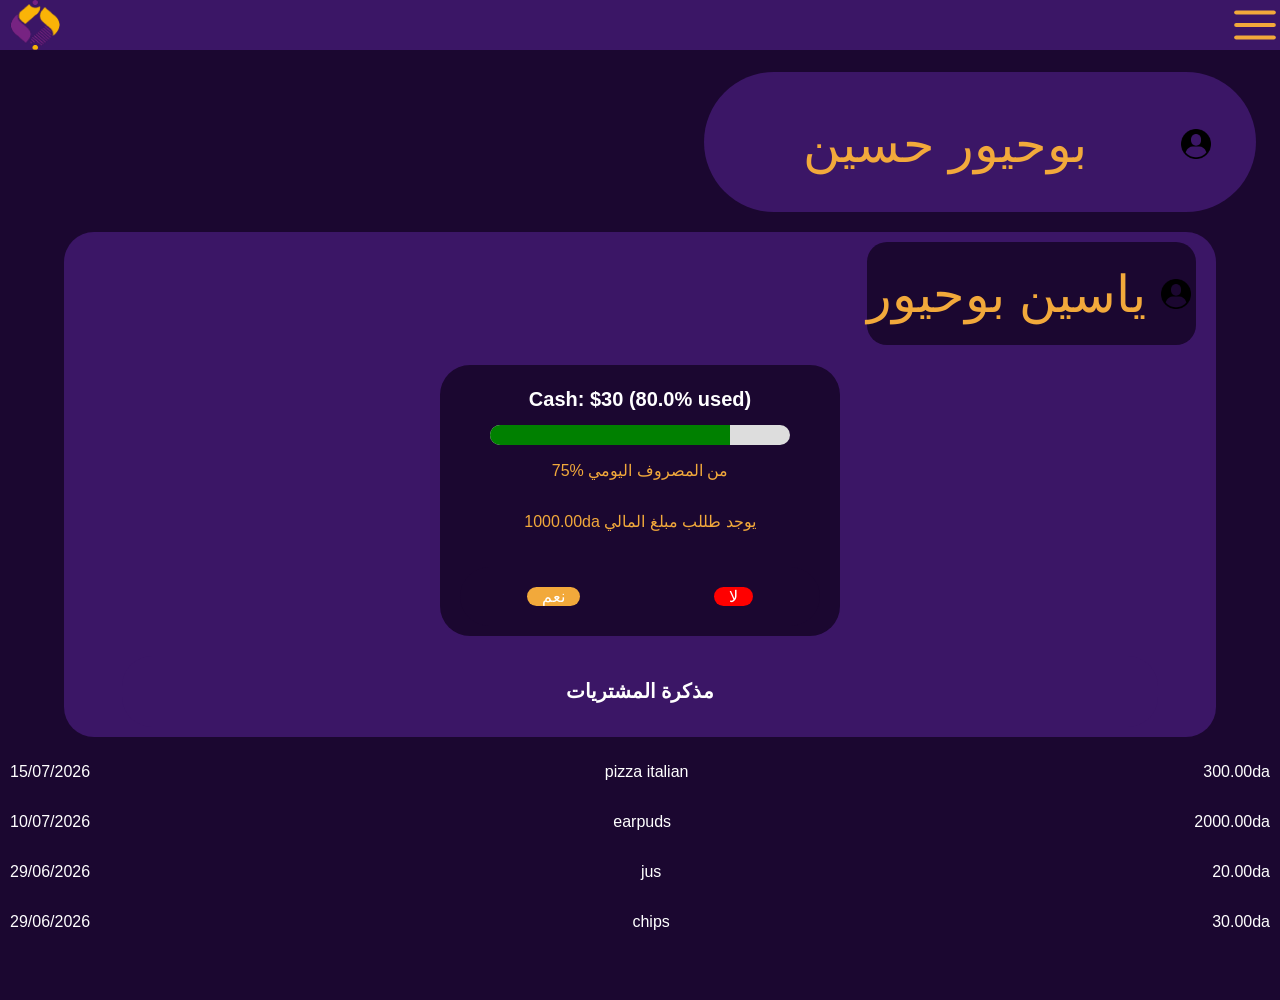
==== user.html @ 0833b779 "initial commit" ====
<!DOCTYPE html>
<html lang="en">
<head>
    <meta charset="UTF-8">
    <meta name="viewport" content="width=device-width, initial-scale=1.0">
    <title>Smart-kid</title>
    <link rel="stylesheet" crossorigin href="./style.css">
    <link href="https://fonts.googleapis.com/css2?family=Cairo:wght@400;700&display=swap" rel="stylesheet">
</head>
<body>
    <div class="organizer small">
        <img src="./assets/logo-1-4.png"></img>
        <svg xmlns="http://www.w3.org/2000/svg" width="24" height="24" viewBox="0 0 24 24" fill="none" stroke="currentColor" stroke-width="2" stroke-linecap="round" stroke-linejoin="round" class="feather feather-menu"><line x1="3" y1="12" x2="21" y2="12"></line><line x1="3" y1="6" x2="21" y2="6"></line><line x1="3" y1="18" x2="21" y2="18"></line></svg>
    </div>
    <div class="organizer1 nice">
        <div class="profile">
            <p class="gold">بوحيور حسين</p>
            <img class="sized" src="./assets/pfp2.png"></img>
        </div>
    </div>
    <div class="cardi side">
        <div class="profile main">
            <p class="gold">ياسين بوحيور</p>
            <img class="sized" src="./assets/pfp2.png"></img>
        </div>

    <div class="cardi main appy">
        <h1 class="value">300.00DA</h1>
        <div class="bar">
            <div class="fill" id="balance-bar"></div>
        </div>
        <p class="gold">75% من المصروف اليومي </p>
        <p class="gold hidden">1000.00da يوجد طللب مبلغ المالي</p>
        <div class="card main space">
            <p class="button hidden" id="btn">نعم</p>
            <p class="button red hidden">لا</p>
        </div>
        </div>

        <div class="cardi">
            <h1>مذكرة المشتريات</h1>
        </div>
    </div>

    <div class="flex0">
      <div class="flex1">
        <p>15/07/2026</p>
        <p>pizza italian</p>
        <p>300.00da</p>
      </div>
      <div class="flex1">
        <p>10/07/2026</p>
        <p>earpuds</p>
        <p>2000.00da</p>
      </div>
      <div class="flex1">
        <p>29/06/2026</p>
        <p>jus</p>
        <p>20.00da</p>
      </div>
      <div class="flex1">
        <p>29/06/2026</p>
        <p>chips</p>
        <p>30.00da</p>
      </div>
    </div>
    <script src="script.js"></script>
    </body>
---- style.css ----
body{
  font-family: 'Noto Sans Arabic', sans-serif;
  height: 1000px;
  color: black;
  background-color: #1B0730;

  margin: 0;
  padding: 0;

  margin: 0;
}
img{
  max-height: 100%;
}
p{
  color: white;
}
img{

  margin-left: 10px;
}
svg{
  color: #F2A93B;
}
.sticky-down{
  position: fixed;
  bottom: 0;

  width: 90%; 
  margin-left: 5%;
  margin-bottom: 10px;
}
.elements{
  background-color: #3B1666;
  border-radius: 15px;
  width: 100%;
  height: 70px;
  display: flex;
  justify-content: space-around;
  align-items: center;
}
a{
  width: 100%;
  text-decoration: none;
}
.elements svg{
  margin-bottom: -5px;
  padding: 0;
  width: 30px;
  height: 30px;
}
.elements a{
  padding: 0;

  color: #F2A93B;
  display: flex;
  flex-direction: column;
  justify-content: flex-start;
  align-items: center;
  line-height: 0;
}
.profile{
  display: flex;
  justify-content: flex-end;
  align-items: center;
  margin-left: auto;
  margin-right: 20px;
  background-color: #3B1666;
  border-radius: 20px;

  height: 103px;
}
.profile img{
  height: 40px;
}
.gold{
  color: #F2A93B !important;
}
.side{
  background-color: #3B1666 !important;
}
.main{
  background-color: #1B0730 !important;
}
.organizer{
  position: sticky;
  top: 0;
  background-color: #3B1666;
  border-bottom: 2px solid #1B0730 ;
  margin: 0;
  margin-bottom:20px ;
  display: flex;
  justify-content: space-between;
}
.organizer1{
  background-color: #3B1666;
  margin: 0;
  margin-bottom:10px ;

  display: flex;
  justify-content: space-between;
  width: 40%;
  margin-left: 55%;
}
.small img{
  height: 50px;
  width: 50px;
  background-color:transparent;
}
.small svg{
  height: 50px;
  width: 50px;
  background-color:transparent;
}
.nice{
  padding: 20px;
  font-size: 4vw;
  height: 100px; 
  border-radius: 70px;
}
.desc{
  justify-self: right;
}

.nice .profile{
  flex-grow: 1;
  border-radius: 40px;
  margin-right: 10px;
  background-color:transparent;
}
.profile p{
  display: flex;
  justify-content: center;
  flex-grow: 1;
  font-size: 4vw;

}
.nice img{

  background-color:transparent;
  border-radius: 40px;
  margin-right: 10px;
}
h1{
  display: flex;
  font-size: 20px;
  color: white;
  justify-content: center;
}
.organizer2{
  background-color: #3B1666;
  margin: 0;
  margin-bottom:10px ;
  display: flex;
  justify-content: space-between;
  width: 45%;
  margin-left: 4%;
}
.card{
  margin-top: 20px;
  padding-top: 10px;
  padding-bottom:10px;
  display:flex;
  justify-content: space-between;

  width:90%;
  margin-left: auto;
  margin-right: auto;
  border-radius: 30px;
}
.cardi{
  background-color: #3B1666;
  margin-top: 20px;
  padding-top: 10px;
  padding-bottom:10px;
  display:flex;
  flex-direction: column;
  justify-content: space-between;
  align-items: center;
  width:90%;
  margin-left: auto;
  margin-right: auto;
  border-radius: 30px;

}
.card .gold{
  font-size: 20px;
}
.black{
  background-color: black !important;
  color: white !important;
}
.bar {
  width: 300px;
  height: 20px;
  background: #ddd;
  border-radius: 10px;
  overflow: hidden;
}

.fill {
  height: 100%;
  background: #4caf50;
  width: 0%;
  transition: width 0.3s ease;
}
.button{
  background-color: #F2A93B;
  margin-top: 10px;
  margin-bottom: 10px;
  padding-left: 15px;
  padding-right: 15px;
  border-radius: 35px;
  

}
.black{
  color: black;
}
.flex0{
  padding: 10px;
  display: flex;
  flex-direction: column;

}
.flex1{
  display: flex;
  justify-content: space-between;
}
.my-input{
  height: 50px;
  border: transparent;
  border-radius: 20px;
  background-color: black;
  color: white;
  text-align: center;
  font-size: 20px;
}
.down{
  margin-top: 100px;
  font-size: 70px;
  margin-left: 5px;
}
.desc{
  margin-left: auto;
  margin-right: 10px;
  font-size: 30px;
}
.smthin{
  margin-left: 20px;
}
.smthing1{
  margin-right: 30px;
}
.high{
  height: 200px;
}
.appy{
  width:400px;
  margin-left: auto;
  margin-right: auto;
}
.space{
  justify-content: space-around;
}
.red{
  background-color: red;
  color: white;
}
.is-hidden { display: none; }
.fill {
  height: 100%;
  width: 0%;
  background: green;
  transition: width 0.3s ease;
}
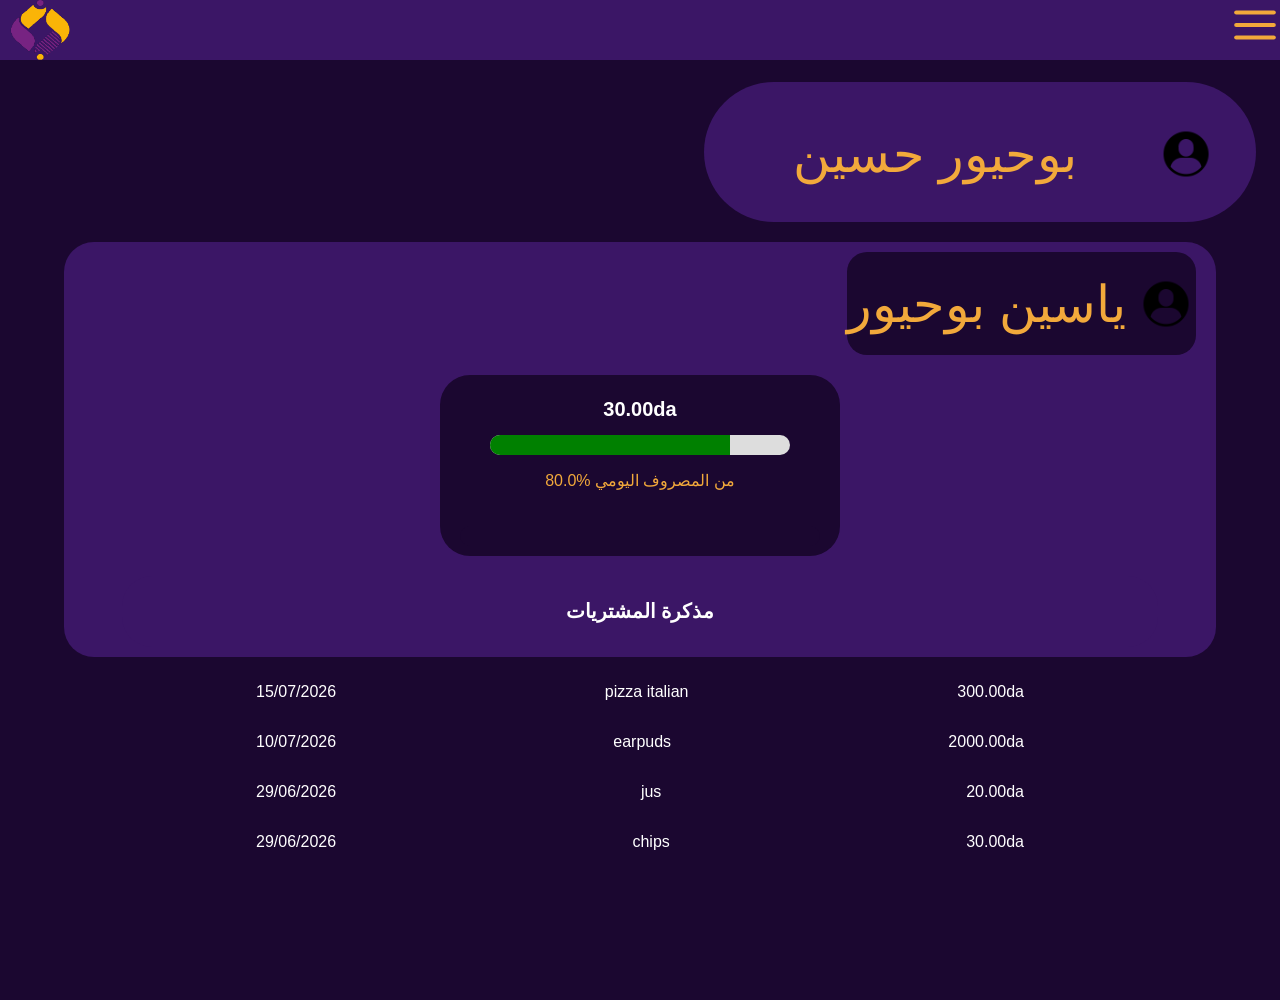
==== commit bb6438f6: "fixxed visauls and logic" ====
--- a/user.html
+++ b/user.html
@@ -29,7 +29,7 @@
         <div class="bar">
             <div class="fill" id="balance-bar"></div>
         </div>
-        <p class="gold">75% من المصروف اليومي </p>
+        <p class="gold" id="percenty">75% من المصروف اليومي </p>
         <p class="gold hidden">1000.00da يوجد طللب مبلغ المالي</p>
         <div class="card main space">
             <p class="button hidden" id="btn">نعم</p>
--- a/style.css
+++ b/style.css
@@ -72,7 +72,7 @@
   height: 103px;
 }
 .profile img{
-  height: 40px;
+  height: 60px;
 }
 .gold{
   color: #F2A93B !important;
@@ -104,8 +104,8 @@
   margin-left: 55%;
 }
 .small img{
-  height: 50px;
-  width: 50px;
+  height: 60px;
+  width: 60px;
   background-color:transparent;
 }
 .small svg{
@@ -119,6 +119,7 @@
   height: 100px; 
   border-radius: 70px;
 }
+
 .desc{
   justify-self: right;
 }
@@ -219,6 +220,9 @@
   color: black;
 }
 .flex0{
+  width: 60%;
+  margin-left: auto;
+  margin-right: auto;
   padding: 10px;
   display: flex;
   flex-direction: column;
